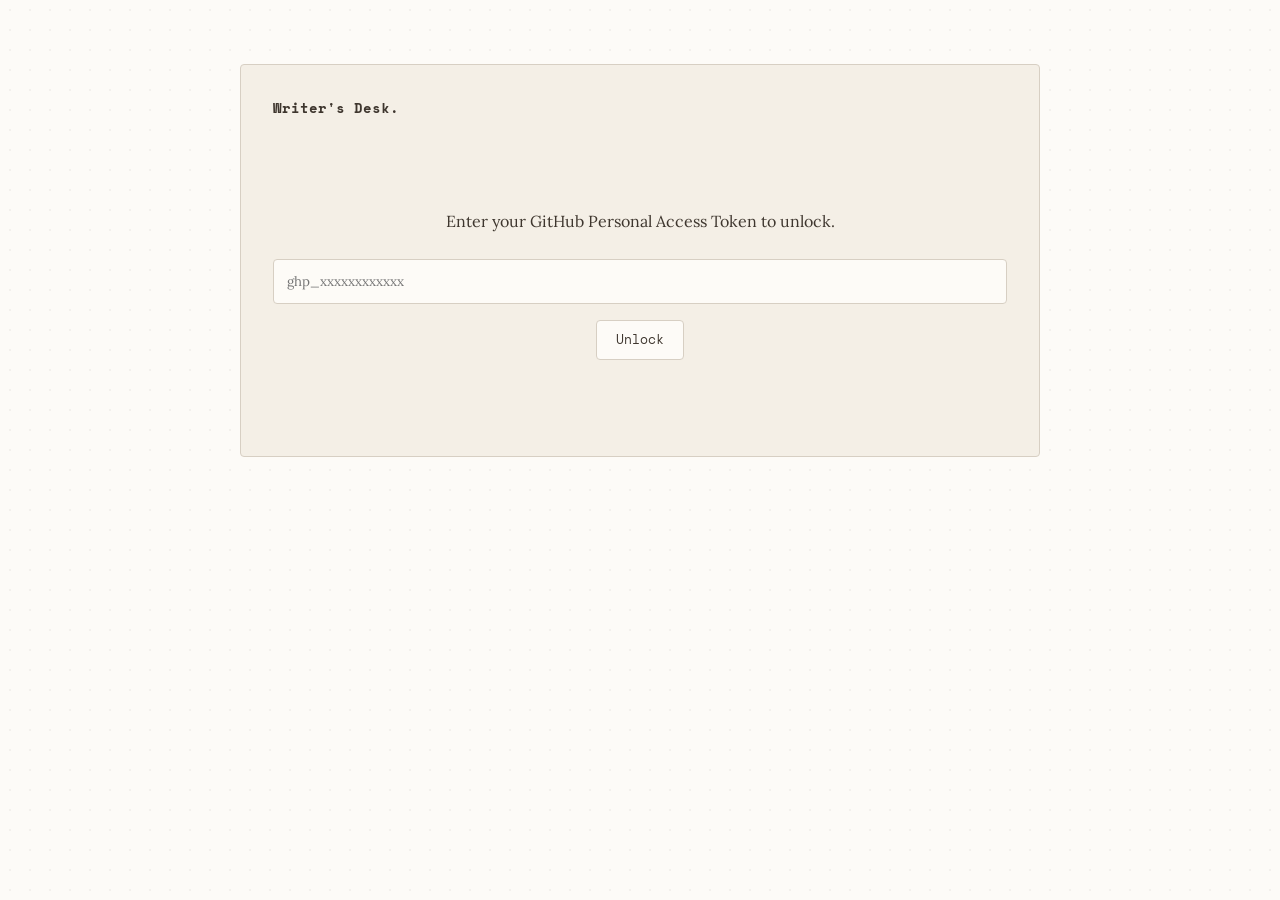
==== __archive/index.html @ f667e8c7 "Create index.html" ====
<!DOCTYPE html>
<html lang="en">
<head>
    <meta charset="UTF-8">
    <title>Archive Admin</title>
    <link rel="stylesheet" href="../css/style.css">
    <style>
        .admin-panel { max-width: 800px; margin: 4rem auto; padding: 2rem; background: var(--paper-color); border: 1px solid var(--border-color); border-radius: 4px; }
        .flex { display: flex; gap: 1rem; }
        textarea { height: 400px; resize: vertical; }
        .danger { border-color: red; color: red; }
        .danger:hover { background: red; color: white; }
        #auth-section { text-align: center; padding: 4rem 0; }
    </style>
</head>
<body>
    <div class="admin-panel">
        <h1 class="mono">Writer's Desk.</h1>
        
        <div id="auth-section">
            <p>Enter your GitHub Personal Access Token to unlock.</p>
            <input type="password" id="ghToken" placeholder="ghp_xxxxxxxxxxxx">
            <button onclick="admin.login()">Unlock</button>
        </div>

        <div id="editor-section" style="display: none;">
            <div class="flex" style="margin-bottom: 2rem;">
                <select id="fileSelect" onchange="admin.loadFile()"><option value="new">+ New Entry</option></select>
                <button onclick="admin.logout()">Lock Desk</button>
            </div>

            <div class="flex">
                <input type="date" id="eDate">
                <input type="text" id="eTags" placeholder="Tags (comma separated)">
                <input type="text" id="eMood" placeholder="Mood">
            </div>
            <textarea id="eBody" placeholder="Start writing in markdown..."></textarea>
            
            <div class="flex" style="justify-content: space-between;">
                <button onclick="admin.saveFile()" id="saveBtn">Save Entry</button>
                <button onclick="admin.deleteFile()" class="danger" id="deleteBtn" style="display:none;">Delete Entry</button>
            </div>
            <p id="status" class="mono" style="margin-top: 1rem;"></p>
        </div>
    </div>

    <script src="../config.js"></script>
    <script src="../js/admin.js"></script>
</body>
</html>
---- css/style.css ----
@import url('https://fonts.googleapis.com/css2?family=Lora:ital,wght@0,400;0,600;1,400&family=Space+Mono&display=swap');

:root {
    /* Light Mode - Cream, Beige, Warm Gray, Dark Brown */
    --bg-color: #FDFBF7;
    --paper-color: #F4EFE6;
    --text-color: #3E362E;
    --meta-color: #7A7266;
    --border-color: #D7CFC3;
    --accent-color: #8C6A4F;
    --dot-color: rgba(62, 54, 46, 0.05);
}

[data-theme="dark"] {
    /* Dark Mode */
    --bg-color: #1E1C1A;
    --paper-color: #2A2724;
    --text-color: #E6DED5;
    --meta-color: #9C948A;
    --border-color: #3E3A36;
    --accent-color: #B58A66;
    --dot-color: rgba(230, 222, 213, 0.05);
}

* { box-sizing: border-box; margin: 0; padding: 0; }

body {
    background-color: var(--bg-color);
    color: var(--text-color);
    font-family: 'Lora', serif;
    line-height: 1.7;
    transition: background-color 0.4s, color 0.4s;
    /* Subtle pixel/grid influence */
    background-image: radial-gradient(var(--dot-color) 1px, transparent 1px);
    background-size: 20px 20px;
}

.mono { font-family: 'Space Mono', monospace; font-size: 0.85rem; }

.container {
    max-width: 900px;
    margin: 0 auto;
    padding: 2rem;
    display: grid;
    grid-template-columns: 250px 1fr;
    gap: 3rem;
}

/* Sidebar / Nav */
aside { border-right: 1px solid var(--border-color); padding-right: 2rem; }
.logo { font-size: 1.2rem; font-weight: 600; margin-bottom: 2rem; cursor: pointer; }
.nav-section { margin-bottom: 2rem; }
.nav-section h3 { font-size: 0.8rem; text-transform: uppercase; color: var(--meta-color); margin-bottom: 1rem; letter-spacing: 1px; }
.nav-list { list-style: none; }
.nav-list li { margin-bottom: 0.5rem; cursor: pointer; color: var(--meta-color); transition: color 0.2s; }
.nav-list li:hover { color: var(--accent-color); }

/* Main Content Area */
main { background: var(--paper-color); padding: 3rem; border-radius: 4px; border: 1px solid var(--border-color); box-shadow: 0 4px 20px rgba(0,0,0,0.02); min-height: 80vh; }
.entry-meta { display: flex; gap: 1rem; color: var(--meta-color); margin-bottom: 2rem; border-bottom: 1px solid var(--border-color); padding-bottom: 1rem; }
.entry-meta span { display: inline-block; background: var(--bg-color); padding: 2px 8px; border-radius: 2px; border: 1px solid var(--border-color); }

h1 { font-weight: 600; margin-bottom: 1.5rem; font-size: 2rem; }
p { margin-bottom: 1.5rem; }

/* UI Elements */
input, textarea, select {
    width: 100%; padding: 0.8rem; margin-bottom: 1rem; background: var(--bg-color);
    border: 1px solid var(--border-color); color: var(--text-color); border-radius: 4px;
    font-family: inherit;
}
button {
    background: var(--bg-color); color: var(--text-color); border: 1px solid var(--border-color);
    padding: 0.6rem 1.2rem; cursor: pointer; border-radius: 4px; font-family: 'Space Mono', monospace; font-size: 0.8rem; transition: all 0.2s;
}
button:hover { background: var(--text-color); color: var(--bg-color); }

.theme-toggle { position: fixed; top: 2rem; right: 2rem; background: none; border: none; cursor: pointer; color: var(--meta-color); font-size: 1.2rem; }

@media (max-width: 768px) {
    .container { grid-template-columns: 1fr; gap: 1.5rem; }
    aside { border-right: none; border-bottom: 1px solid var(--border-color); padding-right: 0; padding-bottom: 1rem; }
    main { padding: 1.5rem; }
}
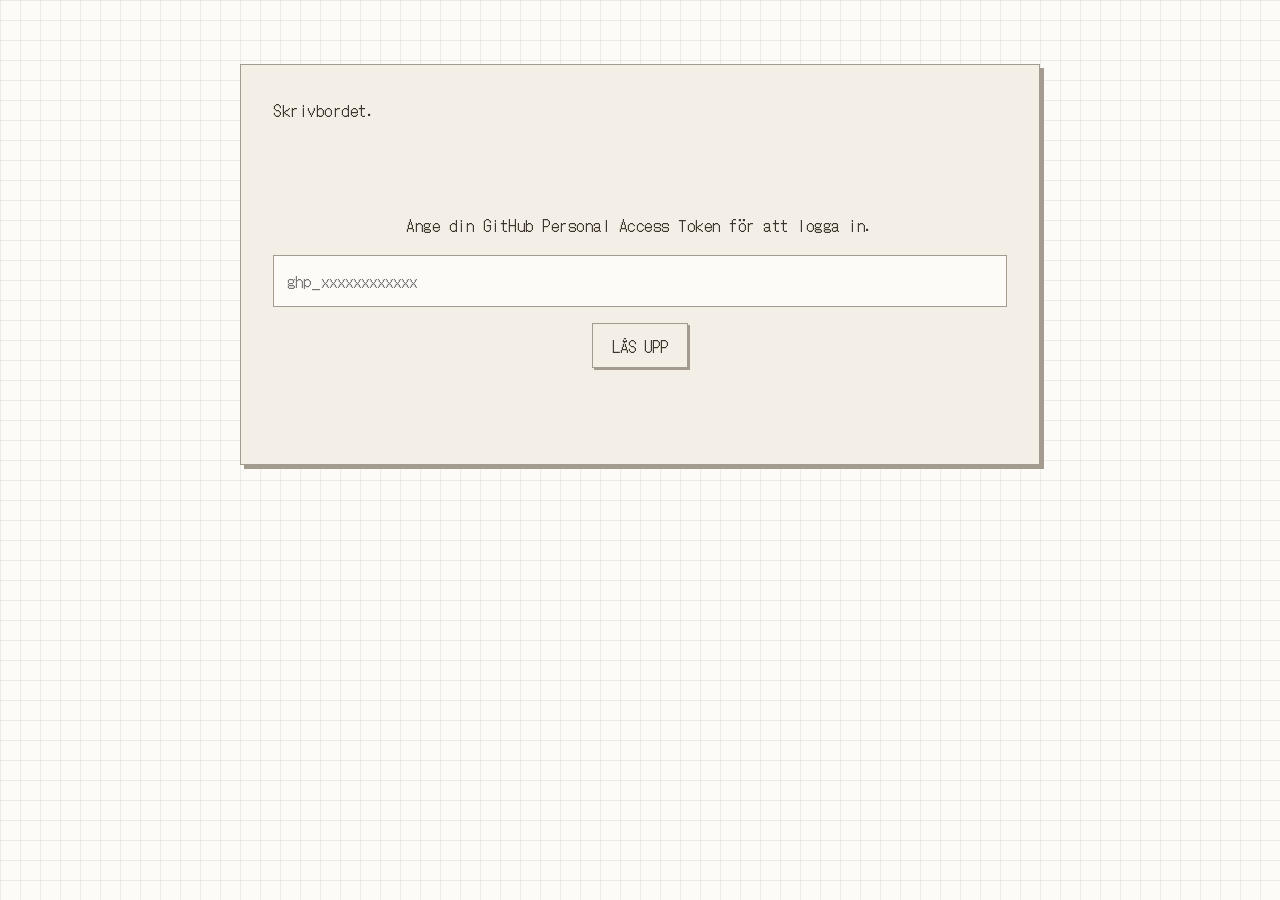
==== commit a86f5571: "Update index.html" ====
--- a/__archive/index.html
+++ b/__archive/index.html
@@ -1,44 +1,45 @@
 <!DOCTYPE html>
-<html lang="en">
+<html lang="sv">
 <head>
     <meta charset="UTF-8">
-    <title>Archive Admin</title>
+    <title>Arkiv Admin</title>
     <link rel="stylesheet" href="../css/style.css">
     <style>
-        .admin-panel { max-width: 800px; margin: 4rem auto; padding: 2rem; background: var(--paper-color); border: 1px solid var(--border-color); border-radius: 4px; }
+        .admin-panel { max-width: 800px; margin: 4rem auto; padding: 2rem; background: var(--paper-color); border: 1px solid var(--border-color); box-shadow: 4px 4px 0px var(--border-color); }
         .flex { display: flex; gap: 1rem; }
         textarea { height: 400px; resize: vertical; }
-        .danger { border-color: red; color: red; }
-        .danger:hover { background: red; color: white; }
+        .danger { border-color: #8B0000; color: #8B0000; box-shadow: 2px 2px 0px #8B0000; }
+        .danger:active { box-shadow: 0px 0px 0px transparent; transform: translate(2px, 2px); }
+        .danger:hover { background: #8B0000; color: white; }
         #auth-section { text-align: center; padding: 4rem 0; }
     </style>
 </head>
 <body>
     <div class="admin-panel">
-        <h1 class="mono">Writer's Desk.</h1>
+        <h1 class="mono">Skrivbordet.</h1>
         
         <div id="auth-section">
-            <p>Enter your GitHub Personal Access Token to unlock.</p>
+            <p class="mono" style="margin-bottom: 1rem;">Ange din GitHub Personal Access Token för att logga in.</p>
             <input type="password" id="ghToken" placeholder="ghp_xxxxxxxxxxxx">
-            <button onclick="admin.login()">Unlock</button>
+            <button onclick="admin.login()">Lås upp</button>
         </div>
 
         <div id="editor-section" style="display: none;">
             <div class="flex" style="margin-bottom: 2rem;">
-                <select id="fileSelect" onchange="admin.loadFile()"><option value="new">+ New Entry</option></select>
-                <button onclick="admin.logout()">Lock Desk</button>
+                <select id="fileSelect" onchange="admin.loadFile()"><option value="new">+ Nytt inlägg</option></select>
+                <button onclick="admin.logout()">Lås Skrivbord</button>
             </div>
 
             <div class="flex">
                 <input type="date" id="eDate">
-                <input type="text" id="eTags" placeholder="Tags (comma separated)">
-                <input type="text" id="eMood" placeholder="Mood">
+                <input type="text" id="eTags" placeholder="Taggar (separerade med komma)">
+                <input type="text" id="eMood" placeholder="Känsla">
             </div>
-            <textarea id="eBody" placeholder="Start writing in markdown..."></textarea>
+            <textarea id="eBody" placeholder="Börja skriva i markdown..."></textarea>
             
             <div class="flex" style="justify-content: space-between;">
-                <button onclick="admin.saveFile()" id="saveBtn">Save Entry</button>
-                <button onclick="admin.deleteFile()" class="danger" id="deleteBtn" style="display:none;">Delete Entry</button>
+                <button onclick="admin.saveFile()" id="saveBtn">Spara inlägg</button>
+                <button onclick="admin.deleteFile()" class="danger" id="deleteBtn" style="display:none;">Radera inlägg</button>
             </div>
             <p id="status" class="mono" style="margin-top: 1rem;"></p>
         </div>
--- a/css/style.css
+++ b/css/style.css
@@ -1,25 +1,25 @@
-@import url('https://fonts.googleapis.com/css2?family=Lora:ital,wght@0,400;0,600;1,400&family=Space+Mono&display=swap');
+@import url('https://fonts.googleapis.com/css2?family=DotGothic16&family=Lora:ital,wght@0,400;0,600;1,400&display=swap');
 
 :root {
-    /* Light Mode - Cream, Beige, Warm Gray, Dark Brown */
+    /* Ljust läge - Varmt, minimalt men retro */
     --bg-color: #FDFBF7;
     --paper-color: #F4EFE6;
     --text-color: #3E362E;
     --meta-color: #7A7266;
-    --border-color: #D7CFC3;
+    --border-color: #A39B8E;
     --accent-color: #8C6A4F;
-    --dot-color: rgba(62, 54, 46, 0.05);
+    --grid-color: rgba(62, 54, 46, 0.08);
 }
 
 [data-theme="dark"] {
-    /* Dark Mode */
+    /* Mörkt läge */
     --bg-color: #1E1C1A;
     --paper-color: #2A2724;
     --text-color: #E6DED5;
     --meta-color: #9C948A;
-    --border-color: #3E3A36;
+    --border-color: #5A554F;
     --accent-color: #B58A66;
-    --dot-color: rgba(230, 222, 213, 0.05);
+    --grid-color: rgba(230, 222, 213, 0.05);
 }
 
 * { box-sizing: border-box; margin: 0; padding: 0; }
@@ -30,12 +30,19 @@
     font-family: 'Lora', serif;
     line-height: 1.7;
     transition: background-color 0.4s, color 0.4s;
-    /* Subtle pixel/grid influence */
-    background-image: radial-gradient(var(--dot-color) 1px, transparent 1px);
+    /* Klassiskt 2000-tals rutnät (pixel vibe) */
+    background-image: 
+        linear-gradient(var(--grid-color) 1px, transparent 1px),
+        linear-gradient(90deg, var(--grid-color) 1px, transparent 1px);
     background-size: 20px 20px;
 }
 
-.mono { font-family: 'Space Mono', monospace; font-size: 0.85rem; }
+/* Pixel-fonten för gränssnittet */
+.mono { 
+    font-family: 'DotGothic16', sans-serif; 
+    font-size: 1rem; 
+    letter-spacing: 0.5px;
+}
 
 .container {
     max-width: 900px;
@@ -46,39 +53,55 @@
     gap: 3rem;
 }
 
-/* Sidebar / Nav */
-aside { border-right: 1px solid var(--border-color); padding-right: 2rem; }
-.logo { font-size: 1.2rem; font-weight: 600; margin-bottom: 2rem; cursor: pointer; }
+/* Sidofält */
+aside { border-right: 1px dashed var(--border-color); padding-right: 2rem; }
+.logo { font-size: 1.5rem; font-weight: normal; margin-bottom: 2rem; cursor: pointer; }
+.logo:hover { color: var(--accent-color); }
 .nav-section { margin-bottom: 2rem; }
-.nav-section h3 { font-size: 0.8rem; text-transform: uppercase; color: var(--meta-color); margin-bottom: 1rem; letter-spacing: 1px; }
+.nav-section h3 { font-size: 0.9rem; text-transform: uppercase; color: var(--meta-color); margin-bottom: 1rem; border-bottom: 1px dashed var(--border-color); padding-bottom: 0.3rem;}
 .nav-list { list-style: none; }
-.nav-list li { margin-bottom: 0.5rem; cursor: pointer; color: var(--meta-color); transition: color 0.2s; }
-.nav-list li:hover { color: var(--accent-color); }
+.nav-list li { margin-bottom: 0.5rem; cursor: pointer; color: var(--meta-color); transition: color 0.1s; }
+.nav-list li:hover { color: var(--text-color); }
+.nav-list li::before { content: "> "; color: var(--border-color); }
 
-/* Main Content Area */
-main { background: var(--paper-color); padding: 3rem; border-radius: 4px; border: 1px solid var(--border-color); box-shadow: 0 4px 20px rgba(0,0,0,0.02); min-height: 80vh; }
+/* Huvudinnehåll */
+main { 
+    background: var(--paper-color); 
+    padding: 3rem; 
+    border: 1px solid var(--border-color); 
+    box-shadow: 4px 4px 0px var(--border-color); /* Hård skugga (retro 8-bit) */
+    min-height: 80vh; 
+}
+
 .entry-meta { display: flex; gap: 1rem; color: var(--meta-color); margin-bottom: 2rem; border-bottom: 1px solid var(--border-color); padding-bottom: 1rem; }
-.entry-meta span { display: inline-block; background: var(--bg-color); padding: 2px 8px; border-radius: 2px; border: 1px solid var(--border-color); }
+.entry-meta span { display: inline-block; background: var(--bg-color); padding: 2px 8px; border: 1px dashed var(--border-color); }
 
-h1 { font-weight: 600; margin-bottom: 1.5rem; font-size: 2rem; }
+h1 { font-weight: normal; margin-bottom: 1.5rem; font-size: 2rem; }
 p { margin-bottom: 1.5rem; }
 
-/* UI Elements */
+/* Retro knappar & fält */
 input, textarea, select {
     width: 100%; padding: 0.8rem; margin-bottom: 1rem; background: var(--bg-color);
-    border: 1px solid var(--border-color); color: var(--text-color); border-radius: 4px;
-    font-family: inherit;
+    border: 1px solid var(--border-color); color: var(--text-color);
+    font-family: 'DotGothic16', sans-serif; font-size: 1rem; outline: none;
 }
+input:focus, textarea:focus { border-color: var(--accent-color); }
+
 button {
-    background: var(--bg-color); color: var(--text-color); border: 1px solid var(--border-color);
-    padding: 0.6rem 1.2rem; cursor: pointer; border-radius: 4px; font-family: 'Space Mono', monospace; font-size: 0.8rem; transition: all 0.2s;
+    background: var(--paper-color); color: var(--text-color); 
+    border: 1px solid var(--border-color);
+    padding: 0.6rem 1.2rem; cursor: pointer; font-family: 'DotGothic16', sans-serif; 
+    font-size: 1rem; text-transform: uppercase;
+    box-shadow: 2px 2px 0px var(--border-color); /* Retro knapp-känsla */
 }
-button:hover { background: var(--text-color); color: var(--bg-color); }
+button:active { box-shadow: 0px 0px 0px transparent; transform: translate(2px, 2px); }
+button:hover { background: var(--bg-color); border-color: var(--text-color); }
 
-.theme-toggle { position: fixed; top: 2rem; right: 2rem; background: none; border: none; cursor: pointer; color: var(--meta-color); font-size: 1.2rem; }
+.theme-toggle { position: fixed; top: 1rem; right: 2rem; background: none; border: none; box-shadow: none; cursor: pointer; color: var(--meta-color); font-size: 1rem; }
+.theme-toggle:hover { background: none; color: var(--text-color); transform: none; }
 
 @media (max-width: 768px) {
     .container { grid-template-columns: 1fr; gap: 1.5rem; }
-    aside { border-right: none; border-bottom: 1px solid var(--border-color); padding-right: 0; padding-bottom: 1rem; }
-    main { padding: 1.5rem; }
+    aside { border-right: none; border-bottom: 1px dashed var(--border-color); padding-right: 0; padding-bottom: 1rem; }
+    main { padding: 1.5rem; box-shadow: 2px 2px 0px var(--border-color); }
 }
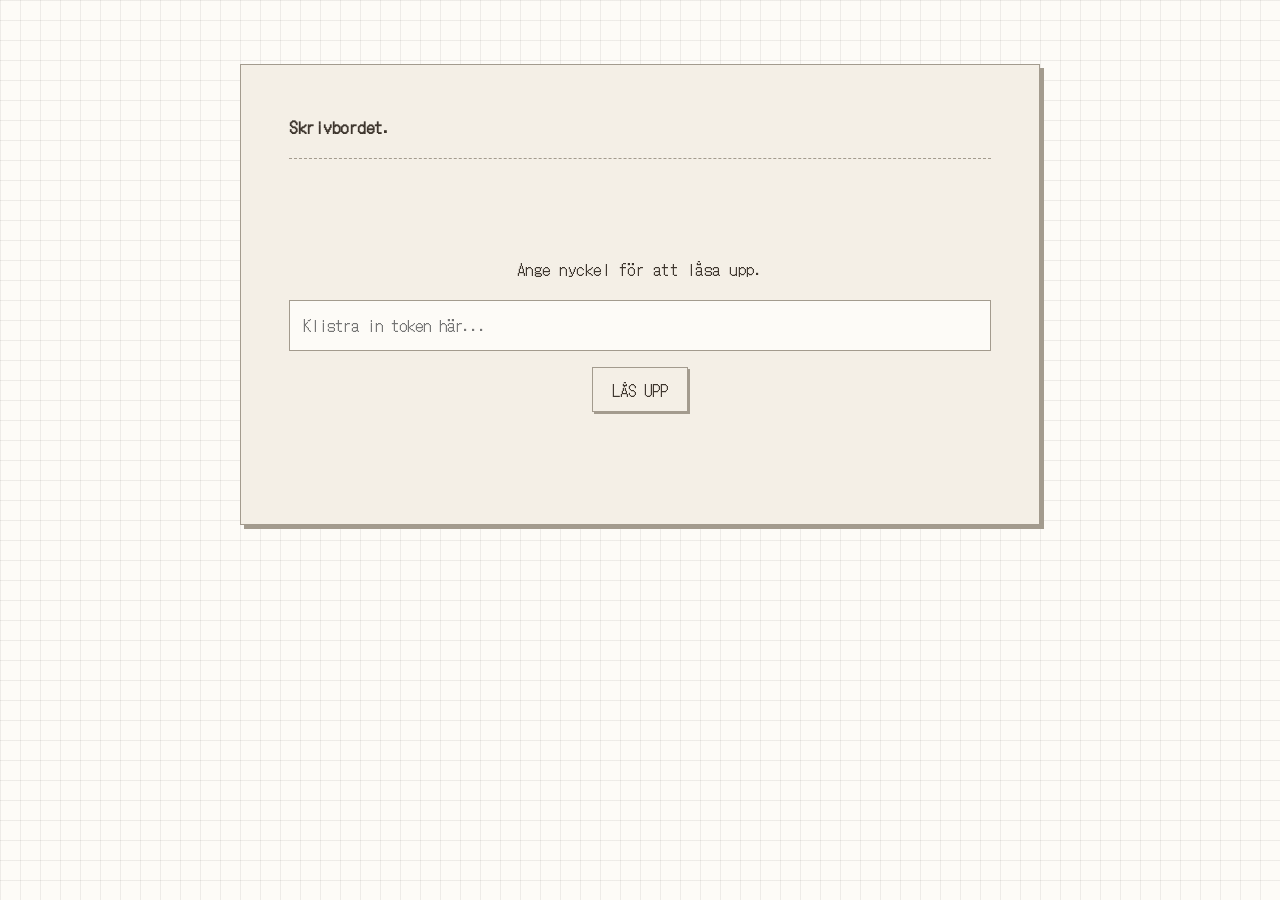
==== commit db903119: "Update index.html" ====
--- a/__archive/index.html
+++ b/__archive/index.html
@@ -2,46 +2,47 @@
 <html lang="sv">
 <head>
     <meta charset="UTF-8">
-    <title>Arkiv Admin</title>
+    <title>Skrivbordet</title>
     <link rel="stylesheet" href="../css/style.css">
     <style>
-        .admin-panel { max-width: 800px; margin: 4rem auto; padding: 2rem; background: var(--paper-color); border: 1px solid var(--border-color); box-shadow: 4px 4px 0px var(--border-color); }
-        .flex { display: flex; gap: 1rem; }
-        textarea { height: 400px; resize: vertical; }
-        .danger { border-color: #8B0000; color: #8B0000; box-shadow: 2px 2px 0px #8B0000; }
-        .danger:active { box-shadow: 0px 0px 0px transparent; transform: translate(2px, 2px); }
-        .danger:hover { background: #8B0000; color: white; }
+        .admin-panel { max-width: 800px; margin: 4rem auto; padding: 3rem; background: var(--paper-color); border: 1px solid var(--border-color); box-shadow: 4px 4px 0px var(--border-color); }
+        .flex { display: flex; gap: 1rem; margin-bottom: 1rem; }
+        textarea { height: 450px; resize: vertical; margin-bottom: 2rem; }
+        .danger { border-color: var(--highlight-color); color: var(--highlight-color); box-shadow: 2px 2px 0px var(--highlight-color); }
+        .danger:hover { background: var(--highlight-color); color: var(--paper-color); }
         #auth-section { text-align: center; padding: 4rem 0; }
     </style>
 </head>
 <body>
     <div class="admin-panel">
-        <h1 class="mono">Skrivbordet.</h1>
+        <h1 class="mono" style="border-bottom: 1px dashed var(--border-color); padding-bottom: 1rem; margin-bottom: 2rem;">Skrivbordet.</h1>
         
         <div id="auth-section">
-            <p class="mono" style="margin-bottom: 1rem;">Ange din GitHub Personal Access Token för att logga in.</p>
-            <input type="password" id="ghToken" placeholder="ghp_xxxxxxxxxxxx">
+            <p class="mono" style="margin-bottom: 1rem;">Ange nyckel för att låsa upp.</p>
+            <input type="password" id="ghToken" placeholder="Klistra in token här...">
             <button onclick="admin.login()">Lås upp</button>
         </div>
 
         <div id="editor-section" style="display: none;">
-            <div class="flex" style="margin-bottom: 2rem;">
-                <select id="fileSelect" onchange="admin.loadFile()"><option value="new">+ Nytt inlägg</option></select>
+            <div class="flex" style="justify-content: space-between; border-bottom: 1px solid var(--border-color); padding-bottom: 1rem; margin-bottom: 2rem;">
+                <select id="fileSelect" onchange="admin.loadFile()" style="width: auto; margin: 0;"><option value="new">+ Skapa nytt inlägg</option></select>
                 <button onclick="admin.logout()">Lås Skrivbord</button>
             </div>
 
+            <input type="text" id="eTitel" placeholder="Inläggets titel..." style="font-size: 1.5rem; font-weight: bold; font-family: 'Lora', serif;">
+            
             <div class="flex">
-                <input type="date" id="eDate">
-                <input type="text" id="eTags" placeholder="Taggar (separerade med komma)">
-                <input type="text" id="eMood" placeholder="Känsla">
+                <input type="date" id="eDatum" title="Datum">
+                <input type="text" id="eKansla" placeholder="Känsla (frivilligt)">
             </div>
-            <textarea id="eBody" placeholder="Börja skriva i markdown..."></textarea>
             
-            <div class="flex" style="justify-content: space-between;">
+            <textarea id="eBody" placeholder="Börja skriva din text här..."></textarea>
+            
+            <div class="flex" style="justify-content: space-between; margin: 0;">
                 <button onclick="admin.saveFile()" id="saveBtn">Spara inlägg</button>
                 <button onclick="admin.deleteFile()" class="danger" id="deleteBtn" style="display:none;">Radera inlägg</button>
             </div>
-            <p id="status" class="mono" style="margin-top: 1rem;"></p>
+            <p id="status" class="mono" style="margin-top: 1.5rem; text-align: center;"></p>
         </div>
     </div>
 
--- a/css/style.css
+++ b/css/style.css
@@ -1,24 +1,24 @@
 @import url('https://fonts.googleapis.com/css2?family=DotGothic16&family=Lora:ital,wght@0,400;0,600;1,400&display=swap');
 
 :root {
-    /* Ljust läge - Varmt, minimalt men retro */
     --bg-color: #FDFBF7;
     --paper-color: #F4EFE6;
     --text-color: #3E362E;
     --meta-color: #7A7266;
     --border-color: #A39B8E;
     --accent-color: #8C6A4F;
+    --highlight-color: #8B0000;
     --grid-color: rgba(62, 54, 46, 0.08);
 }
 
 [data-theme="dark"] {
-    /* Mörkt läge */
     --bg-color: #1E1C1A;
     --paper-color: #2A2724;
     --text-color: #E6DED5;
     --meta-color: #9C948A;
     --border-color: #5A554F;
     --accent-color: #B58A66;
+    --highlight-color: #FF6B6B;
     --grid-color: rgba(230, 222, 213, 0.05);
 }
 
@@ -28,16 +28,14 @@
     background-color: var(--bg-color);
     color: var(--text-color);
     font-family: 'Lora', serif;
-    line-height: 1.7;
+    line-height: 1.8;
     transition: background-color 0.4s, color 0.4s;
-    /* Klassiskt 2000-tals rutnät (pixel vibe) */
     background-image: 
         linear-gradient(var(--grid-color) 1px, transparent 1px),
         linear-gradient(90deg, var(--grid-color) 1px, transparent 1px);
     background-size: 20px 20px;
 }
 
-/* Pixel-fonten för gränssnittet */
 .mono { 
     font-family: 'DotGothic16', sans-serif; 
     font-size: 1rem; 
@@ -45,41 +43,53 @@
 }
 
 .container {
-    max-width: 900px;
+    max-width: 950px;
     margin: 0 auto;
-    padding: 2rem;
+    padding: 3rem 2rem;
     display: grid;
-    grid-template-columns: 250px 1fr;
-    gap: 3rem;
+    grid-template-columns: 220px 1fr;
+    gap: 4rem;
 }
 
-/* Sidofält */
+/* Rengjord navigering */
 aside { border-right: 1px dashed var(--border-color); padding-right: 2rem; }
-.logo { font-size: 1.5rem; font-weight: normal; margin-bottom: 2rem; cursor: pointer; }
-.logo:hover { color: var(--accent-color); }
-.nav-section { margin-bottom: 2rem; }
-.nav-section h3 { font-size: 0.9rem; text-transform: uppercase; color: var(--meta-color); margin-bottom: 1rem; border-bottom: 1px dashed var(--border-color); padding-bottom: 0.3rem;}
+.logo { font-size: 1.8rem; margin-bottom: 2.5rem; cursor: pointer; text-transform: uppercase; border-bottom: 2px solid var(--text-color); padding-bottom: 0.5rem; }
+.logo:hover { color: var(--accent-color); border-color: var(--accent-color); }
+
+.nav-section { margin-top: 2rem; }
+.nav-section h3 { font-size: 0.9rem; text-transform: uppercase; color: var(--meta-color); margin-bottom: 1rem; }
 .nav-list { list-style: none; }
-.nav-list li { margin-bottom: 0.5rem; cursor: pointer; color: var(--meta-color); transition: color 0.1s; }
+.nav-list li { margin-bottom: 0.8rem; cursor: pointer; color: var(--meta-color); transition: color 0.1s; }
 .nav-list li:hover { color: var(--text-color); }
 .nav-list li::before { content: "> "; color: var(--border-color); }
+
+/* Markera det senaste inlägget i kalendern */
+.nav-list li.latest { color: var(--text-color); font-weight: bold; }
+.nav-list li.latest::after { content: " [NYAST]"; color: var(--highlight-color); font-size: 0.8rem; }
 
 /* Huvudinnehåll */
 main { 
     background: var(--paper-color); 
-    padding: 3rem; 
+    padding: 4rem; 
     border: 1px solid var(--border-color); 
-    box-shadow: 4px 4px 0px var(--border-color); /* Hård skugga (retro 8-bit) */
+    box-shadow: 4px 4px 0px var(--border-color); 
     min-height: 80vh; 
 }
 
-.entry-meta { display: flex; gap: 1rem; color: var(--meta-color); margin-bottom: 2rem; border-bottom: 1px solid var(--border-color); padding-bottom: 1rem; }
-.entry-meta span { display: inline-block; background: var(--bg-color); padding: 2px 8px; border: 1px dashed var(--border-color); }
+/* Tydligare typografi för inlägg */
+h1.entry-title { font-weight: normal; font-size: 2.5rem; margin-bottom: 0.5rem; line-height: 1.2; }
+.entry-meta { color: var(--meta-color); margin-bottom: 2.5rem; border-bottom: 1px solid var(--border-color); padding-bottom: 1rem; font-size: 0.9rem; text-transform: uppercase; }
+.entry-meta span { margin-right: 1.5rem; }
 
-h1 { font-weight: normal; margin-bottom: 1.5rem; font-size: 2rem; }
+.feed-item { margin-bottom: 3rem; cursor: pointer; border-bottom: 1px dashed var(--border-color); padding-bottom: 2rem; }
+.feed-item:hover h2 { color: var(--accent-color); }
+.feed-item h2 { font-size: 1.8rem; font-weight: normal; margin-bottom: 0.5rem; }
+.feed-item .feed-meta { color: var(--meta-color); margin-bottom: 1rem; font-size: 0.9rem; }
+.feed-item .feed-preview { opacity: 0.8; max-height: 80px; overflow: hidden; }
+
 p { margin-bottom: 1.5rem; }
 
-/* Retro knappar & fält */
+/* Formulär & Knappar */
 input, textarea, select {
     width: 100%; padding: 0.8rem; margin-bottom: 1rem; background: var(--bg-color);
     border: 1px solid var(--border-color); color: var(--text-color);
@@ -92,7 +102,7 @@
     border: 1px solid var(--border-color);
     padding: 0.6rem 1.2rem; cursor: pointer; font-family: 'DotGothic16', sans-serif; 
     font-size: 1rem; text-transform: uppercase;
-    box-shadow: 2px 2px 0px var(--border-color); /* Retro knapp-känsla */
+    box-shadow: 2px 2px 0px var(--border-color);
 }
 button:active { box-shadow: 0px 0px 0px transparent; transform: translate(2px, 2px); }
 button:hover { background: var(--bg-color); border-color: var(--text-color); }
@@ -101,7 +111,7 @@
 .theme-toggle:hover { background: none; color: var(--text-color); transform: none; }
 
 @media (max-width: 768px) {
-    .container { grid-template-columns: 1fr; gap: 1.5rem; }
-    aside { border-right: none; border-bottom: 1px dashed var(--border-color); padding-right: 0; padding-bottom: 1rem; }
-    main { padding: 1.5rem; box-shadow: 2px 2px 0px var(--border-color); }
+    .container { grid-template-columns: 1fr; gap: 2rem; padding: 1.5rem; }
+    aside { border-right: none; border-bottom: 1px dashed var(--border-color); padding-right: 0; padding-bottom: 2rem; }
+    main { padding: 2rem; }
 }
